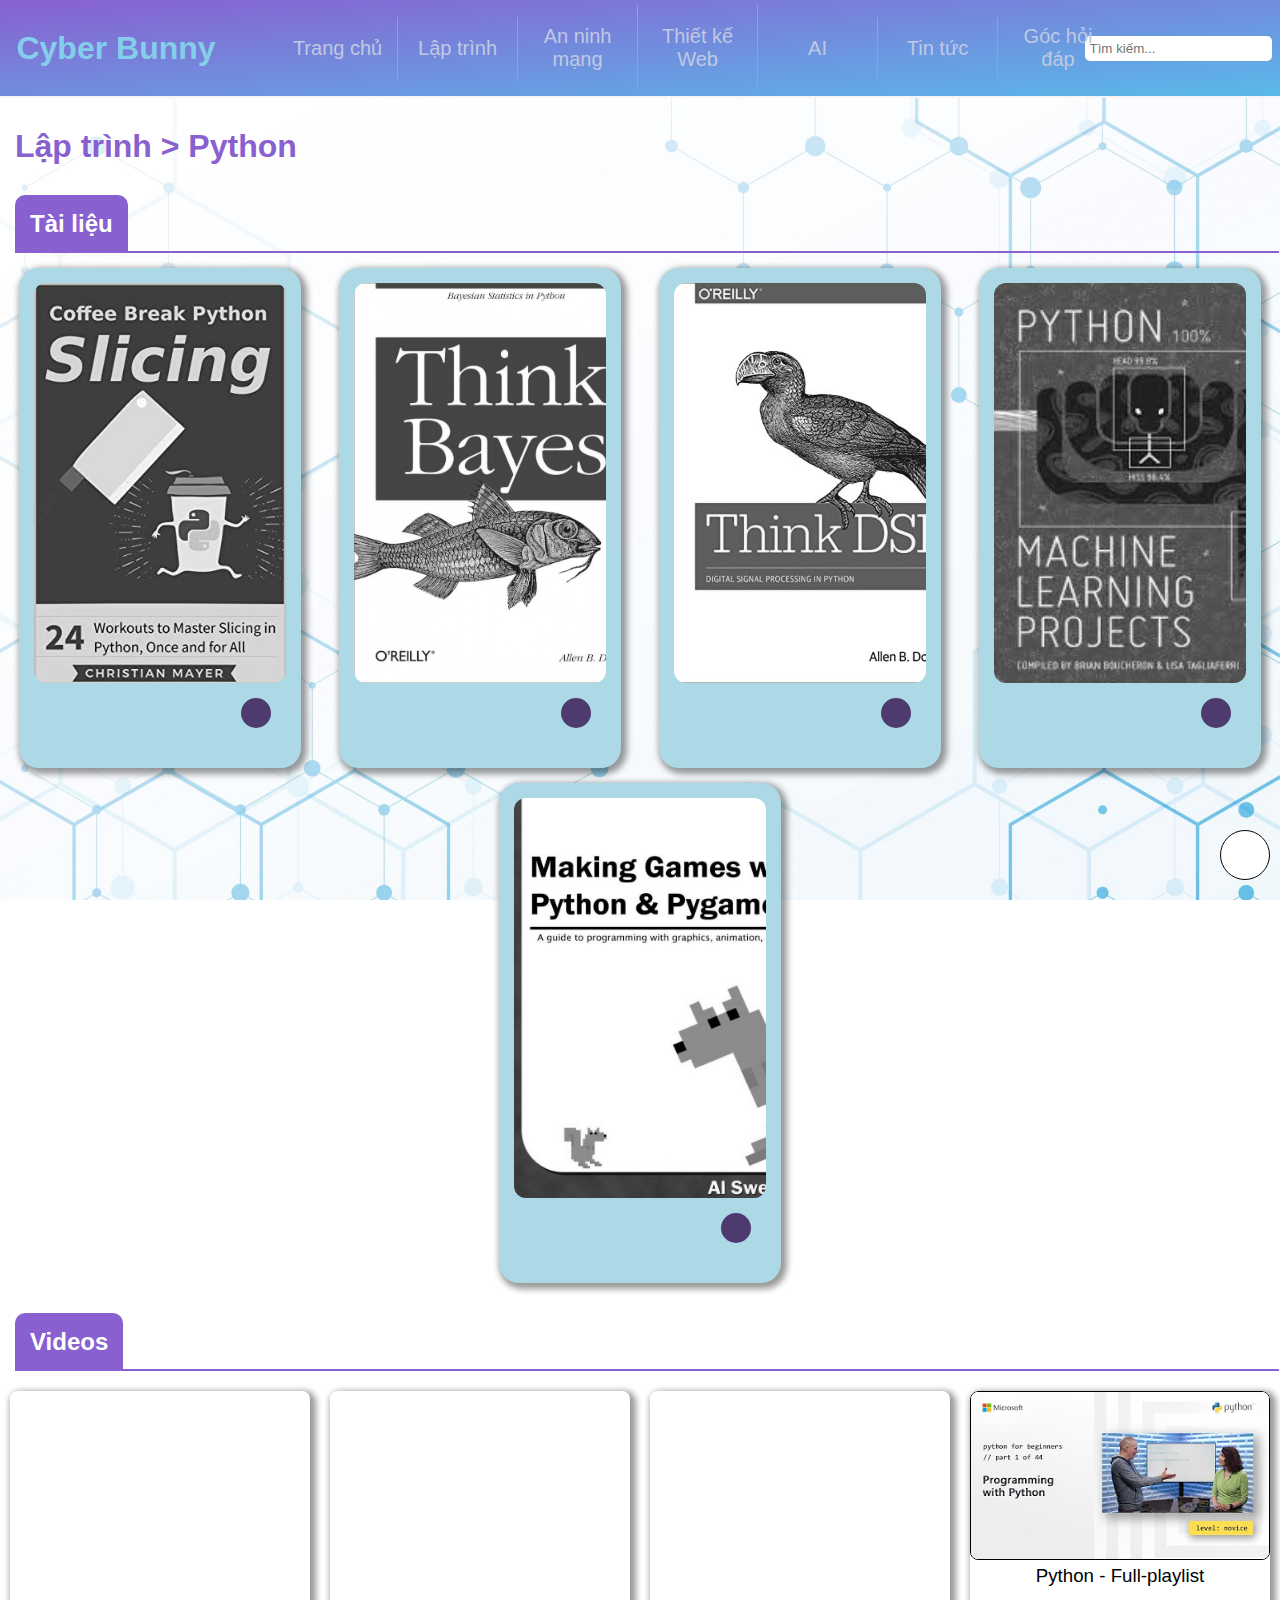
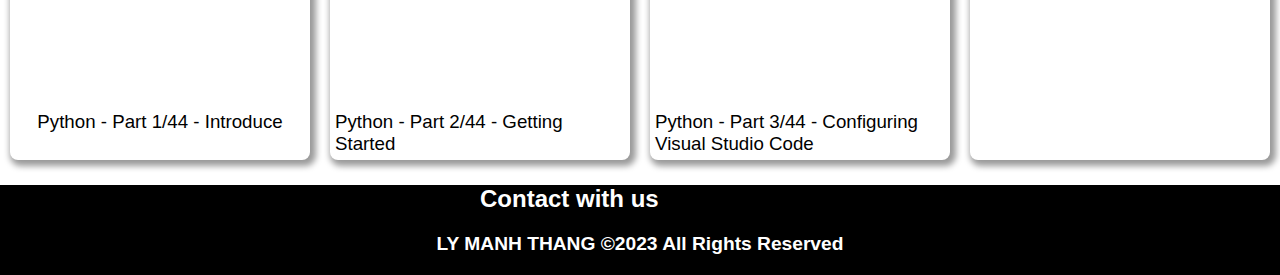
==== index2.html @ 0f4db386 "upload source code" ====
<!DOCTYPE html>
<html lang="vi">
<head>
    <meta charset="UTF-8">
    <meta name="viewport" content="width=device-width, initial-scale=1.0">
    <title>Lập trình - Python</title>
    <link rel="stylesheet" href="https://cdnjs.cloudflare.com/ajax/libs/font-awesome/6.4.0/css/all.min.css" integrity="sha512-iecdLmaskl7CVkqkXNQ/ZH/XLlvWZOJyj7Yy7tcenmpD1ypASozpmT/E0iPtmFIB46ZmdtAc9eNBvH0H/ZpiBw==" crossorigin="anonymous" referrerpolicy="no-referrer" />
    <link href="/CSS/css_myProject.css" rel="stylesheet">
    <script src="https://cdnjs.cloudflare.com/ajax/libs/jquery/3.7.0/jquery.min.js" integrity="sha512-3gJwYpMe3QewGELv8k/BX9vcqhryRdzRMxVfq6ngyWXwo03GFEzjsUm8Q7RZcHPHksttq7/GFoxjCVUjkjvPdw==" crossorigin="anonymous" referrerpolicy="no-referrer"></script>
    <script src="/JS/js_myProject.js"></script>
    <link rel="icon" type="a cute bunny" href="https://previews.123rf.com/images/aratehortua/aratehortua1904/aratehortua190400450/120900850-vector-cartoon-rabbit-icon-isolated-on-white-background.jpg">
</head>
<body>
    <div id="top"></div>
    <header class="head">
        <div class="flex mainbar between">
            <div class="pgName"><h1>Cyber Bunny</h1></div>
            <div class="navMenu flex">
                <ul class="flex">
                    <li><a href="/HTML/head_page.html">Trang chủ</a></li>
                    <li class="sub"><a href="#">Lập trình</a>
                        <ul class="submenu flex flexCol">
                            <li><a href="#">C++</a></li>
                            <li><a href="/HTML/2nd_page.html">Python</a></li>
                            <li><a href="#">Java</a></li>
                            <li><a href="#">Golang</a></li>
                        </ul>
                    </li>
                    <li><a href="#">An ninh mạng</a></li>
                    <li><a href="#">Thiết kế Web</a></li>
                    <li><a href="#">AI</a></li>
                    <li><a href="#">Tin tức</a></li>
                    <li><a href="#">Góc hỏi đáp</a></li>
                </ul>
            </div>
            <div class="search_bar">
                <input class="flex right" type="text" placeholder="Tìm kiếm...">
            </div>
            <label for="close_open_nav" class="bars_btn">
                <i class="fa-solid fa-bars"></i>
            </label>
            <input type="checkbox" name="" id="close_open_nav">
            <label for="close_open_nav" class="overlay"></label>
            <div class="m_menu">
                <label for="close_open_nav" class="close_btn"><i class="fa-solid fa-xmark"></i></label>
                <ul class="flex flexCol">
                    <li><a href="/HTML/head_page.html"><i class="fa-solid fa-house"></i><span>Trang chủ</span></a></li>
                    <li><a href="#"><i class="fa-solid fa-code"></i><span>Lập trình</span></a>
                    <li><a href="#"><i class="fa-solid fa-file-shield"></i><span>An ninh mạng</span></a></li>
                    <li><a href="#"><i class="fa-brands fa-html5"></i><span>Thiết kế Web</span></a></li>
                    <li><a href="#"><i class="fa-solid fa-microchip"></i><span>AI</span></a></li>
                    <li><a href="#"><i class="fa-regular fa-newspaper"></i><span>Tin tức</span></a></li>
                    <li><a href="#"><i class="fa-solid fa-user-group"></i><span>Góc hỏi đáp</span></a></li>
                    <li><i class="fa-solid fa-magnifying-glass"></i><input type="text" placeholder="Tìm kiếm..."></li>
                </ul>
            </div>
        </div>
    </header>
    <main>
        <div class="pg2_heading">Lập trình > <span>Python</span></div>
        <div class="title1 title">Tài liệu</div>
        <section class="documents">
            <a href="https://www.dbooks.org/coffee-break-python-slicing-1586/" class="card card1">
                <h2>Coffee Break Python Slicing</h2>
                <p>Christian Mayer</p>
                <div class="pic"></div>
                <button></button>
            </a>
            <a class="card card2" href="https://www.dbooks.org/think-bayes-1449370780/">
                <h2 title="Think Bayes">Think Bayes</h2>
                <p>Allen B.Downey</p>
                <div class="pic"></div>
                <button></button>
            </a>
            <a class="card card3" href="https://www.dbooks.org/think-dsp-1491938455/">
                <h2 title="Think DSP">Think DSP</h2>
                <p>Allen B.Downey</p>
                <div class="pic"></div>
                <button></button>
            </a>
            <a class="card card4" href="https://www.dbooks.org/python-machine-learning-projects-099977302x/">
                <h2 title="Think DSP">Machine Learning Project</h2>
                <p></p>
                <div class="pic"></div>
                <button></button>
            </a>
            <a class="card card5" href="https://www.dbooks.org/python-machine-learning-projects-099977302x/">
                <h2 title="Think DSP">Making games with Python</h2>
                <p> Al Sweigart</p>
                <div class="pic"></div>
                <button></button>
            </a>
        </section>
        <div class="title2 title">Videos</div>
        <section class="videos flex">
            <div class="video video1 flex flexCol">
                <iframe width="560" height="315" src="https://www.youtube.com/embed/jFCNu1-Xdsw" title="YouTube video player" frameborder="0" allow="accelerometer; autoplay; clipboard-write; encrypted-media; gyroscope; picture-in-picture; web-share" allowfullscreen></iframe>
                <h3>Python - Part 1/44 - Introduce</h3>
            </div>
            <div class="video video1 flex flexCol">
                <iframe width="560" height="315" src="https://www.youtube.com/embed/CXZYvNRIAKM" title="YouTube video player" frameborder="0" allow="accelerometer; autoplay; clipboard-write; encrypted-media; gyroscope; picture-in-picture; web-share" allowfullscreen></iframe>
                <h3>Python - Part 2/44 - Getting Started</h3>
            </div>
            <div class="video video1 flex flexCol">
                <iframe width="560" height="315" src="https://www.youtube.com/embed/EU8eayHWoZg" title="YouTube video player" frameborder="0" allow="accelerometer; autoplay; clipboard-write; encrypted-media; gyroscope; picture-in-picture; web-share" allowfullscreen></iframe>
                <h3>Python - Part 3/44 - Configuring Visual Studio Code</h3>
            </div>
            <a class="video video1 flex flexCol" href="https://www.youtube.com/watch?v=jFCNu1-Xdsw&list=PLlrxD0HtieHhS8VzuMCfQD4uJ9yne1mE6">
                <img src="/image/full_playlist_py.jpg" alt="full playlist"/>
                <h3>Python - Full-playlist</h3>
            </a>
        </section>
    </main>
    <div class="back2top">
        <a href="#top" title="Lên đầu trang"><i class="fa-solid fa-arrow-up"></i></a>
     </div>
    <footer class="flex flexCol">
        <div class="contact flex between">
            <div><h2>Contact with us</h2></div>
            <div class="icons flex">
                <div><a href="#"><i class="fa-brands fa-facebook"></i></a></div>
                <div><a href="#"><i class="fa-brands fa-instagram"></i></a></div>
                <div><a href="#"><i class="fa-brands fa-youtube"></i></a></div>
                <div><a href="#"><i class="fa-brands fa-twitter"></i></a></div>
            </div>
        </div>
        <h1>LY MANH THANG &copy;2023 All Rights Reserved</h1>
    </footer>
    
</body>
</html>
---- CSS/css_myProject.css ----
* {
    margin: 0;
    padding: 0;
    box-sizing: border-box;
}
html {
    scroll-behavior: smooth;
}

.pgName {
    min-width: 18%;
}
.pgName > h1 {
    user-select: none;
    color: #84ceeb;
    padding-left: 5%;
    /* text-shadow: 3px 3px 3px #c1c8e4; */
    font-size: xx-large;
    font-family: 'Trebuchet MS', 'Lucida Sans Unicode', 'Lucida Grande', 'Lucida Sans', Arial, sans-serif;
}
.flex {
    display: flex;
    align-items: center;
}
.flexwrap {
    flex-wrap: wrap;
}
.between {
    justify-content: space-between;
}
.flexCol {
    flex-direction: column;
}
div.navMenu {
    width: 60%;
}
div.navMenu > ul, .submenu, .m_menu > ul {
    margin: 0;
    padding: 0;
    list-style-type: none;
    align-items: center;
}
.head {
    background-image: linear-gradient(to bottom right,#8860d0,#5ab9ea);
    position: sticky;
    top: 0;
    z-index: 99999999;
    border-bottom: 2px solid whitesmoke;
    padding: 5px;
}
div.navMenu > ul > li, .submenu li {
    border-right: 1px solid #5ab9ea ;
    min-width: 120px;
    text-align: center;
}
.search_bar {
    width: 15%;
}
.right {
    border: none !important;
    min-width: unset !important;
}
.search_bar > input, .m_menu input {
    border-radius: 5px;
    padding: 5px;
    border: none;
    outline: none;
}
div.navMenu > ul > li > a, .submenu > li > a, .m_menu a  {
    text-decoration: none;
    display: block;
    padding: 20px 8px;
    color: #c1c8e4;
    font-size: 20px;
    position: relative;
}
div.navMenu > ul > li > a::after, .submenu > li > a::after {
    content: "";
    position: absolute;
    width: 0%;
    height: 6px;
    bottom: -2px;
    left: 0px;
    background-color: #8860d0;
    transition: width, 0.5s;
}
.mainbar {
    position: relative;
}
div.navMenu > ul > li > a:hover, .submenu > li > a:hover {
    color: white;
}
div.navMenu > ul > li > a:hover::after, .submenu > li > a:hover::after {
    width: 100%;
    color: white;
}
.navMenu > ul > li:last-child {
    border: none;
}
.submenu {
    position: absolute;
    display: none;
    background-color: #5680e9;
    width: inherit;
    border-radius: 0 0 10px 10px;
    overflow: hidden;
}
.submenu li {
    border: none;
}
.sub:hover .submenu {
    display: block;
}
.bars_btn {
    display: none;
}
.bars_btn > i {
    aspect-ratio: 1/1;
    font-size: xx-large;
}
.overlay {
    position: fixed;
    top: 0;
    right: 0;
    bottom: 0;
    left: 0;
    background-color: rgba(0, 0, 0, 0.25);
    display: none;
}
.m_menu {
    background-color: white;
    background-color: #5f85f7;
    width: 300px;
    position: fixed;
    top: 0;
    right: 0;
    bottom: 0;
    margin-right: -300px;
    align-items: flex-start !important;
    justify-content: flex-start !important;
    border-radius: 5px  0px 0px 5px;
    transition: margin-right 0.5s;
}
.m_menu ul {
    align-items: unset;
}
.m_menu a {
    padding: 15px 40px;
    color: black;
}
.m_menu > ul > li > a > i, .m_menu > ul > li > i {
    aspect-ratio: 1/1;
    padding: 5px;
    margin-right: 5px;
}
.m_menu > ul > li:last-child {
    margin-left: 40px;
}
.m_menu input {
    border: none;
}
.close_btn i {
    font-size: xx-large;
    padding: 10px;
}
#close_open_nav {
    display: none;
}
#close_open_nav:checked ~ .overlay {
    display: block;
}
#close_open_nav:checked ~ .m_menu {
    margin-right: 0;
}
body {
    background-image: url(/image/web-bg.jpg);
    background-attachment: fixed;
    background-size: cover;
    font-family: Verdana, Geneva, Tahoma, sans-serif;
    padding: 0;
    margin: 0;
}
.back2top {
    display: flex;
    position: fixed;
    width: 50px;
    height: 50px;
    bottom: 20px;
    right: 10px;
    justify-content: center;
    align-items: center;
    background-color: white;
    border: 1px solid black;
    border-radius: 50%;
}
.back2top i {
    font-size: x-large;
    color: black;
}
.back2top > a {
    display: block;
    padding: 20px;
}
.container {
    display: grid;
    grid-template-columns: repeat(8, 1fr);
    grid-template-rows: repeat(5, 1fr);
    gap: 15px;
}
.item {
    /* outline: 1px solid black; */
    background-color: #f4fefd;
    color: #1b2223;
    min-height: 50px;
    border-radius: 5px;
    overflow: hidden;
    position: relative;
    box-shadow: 3px 3px 6px 3px rgba(0, 0, 0, 0.3);
}
.item > a {
    display: block;
    width: 100%;
    height: 100%;
}
.item img {
    display: block;
    width: 100%;
    height: 100%;
    min-height: auto;
    object-fit: cover;
    object-position: center;
    scale: 1.05;
    transition: scale 0.5s;
}
.item h2 {
    position: absolute;
    bottom: 20px;
    left: 20px;
    z-index: 500;
    color: lightskyblue;
    font-size: 30px;
    text-shadow: -1px 0 black, 0 1px black, 1px 0 black, 0 -1px black;
}
.item1 {
    grid-row: 1/4;
    grid-column: 1/5;
}
.item2 {
    grid-row: 1/3;
    grid-column: 5/7;
}
.item3 {
    grid-row: 1/3;
    grid-column: 7/9;
}
.item4 {
    grid-row: 4/6;
    grid-column: 1/5;
}
.item5 {
    grid-row: 3/6;
    grid-column: 5/9;
}
section.container {
    padding: 20px 20px;
    height: 768px;
}
.item > a > img:hover {
    scale: 1;
}
.content {
    /* background-color: #f4fefd; */
    position: relative;
    margin-top: 20px;
    padding: 0 5%;
}
.newsHeading  {
    padding: 20px 10px;
    font-size: xx-large;
    color: black;
}
.post {
    width: 24%;
    overflow: hidden;
    list-style: none;
    /* flex: 1 0 24%; */
}

ul.allnews > li {
    margin: 5px;
    flex-grow: 1;
    flex-basis: 300px;
}
.post > div {
    width: 100%;
    overflow: hidden;
}
.thumb {
    overflow: hidden;
    border-radius: 0.5rem;
}
.thumb~div {
    width: 100%;
    display: flex;
    align-items: flex-start;
    justify-content: center;
}
.post img {
    /* overflow: hidden; */
    display: block;
    /* padding: 10px; */
    width: 100%;
    object-fit: cover;
    object-position: center;
    aspect-ratio: 16/9;
    /* border-radius: 1.5rem; */
    transition: scale 0.5s;
}
.post > a {
    text-decoration: none;
}
.post h4 {
    padding-left: 10px;
    color: #1b2223;
}
.post div {
    margin: 5px;
}
.post > a:hover img {
    scale: 1.1;
}
.post label {
    margin-right: auto;
    color: gray;
    padding-left: 10px;
}   
/*------FOR 2nd PAGE------*/
.pg2_heading, section {
    margin: 15px 0;
}
.pg2_heading, .title {
    padding: 15px;
    font-size: xx-large;
    color: #8860d0;
    font-weight: bold;
}
.title {
    font-size: x-large;
    position: relative;
    margin: 0 10px 0 15px;
    display: inline-block;
    background-color: #8860d0;
    color: white;
    /* padding: 10px; */
    border-radius: 10px 10px 0 0;
}
.title::after {
    content: "";
    position: absolute;
    width: 98vw;
    height: 2px;
    bottom: 0px;
    left: 10px;
    background-color: #8860d0;
    transition: width, 0.5s;
}
.documents {
    display: flex;
    justify-content: space-around;
    align-items: center;
    flex-wrap: wrap;
    margin-top: 15px;
}
.documents .card {
    background-color: lightblue;
    position: relative;
    aspect-ratio: 9/16;
    /* width: 500px; */
    height: 500px;
    padding: 15px;
    overflow: hidden;
    margin-bottom: 15px;
    border-radius: 20px;
    box-shadow: 3px 3px 6px 3px rgba(0, 0, 0, 0.4);
}
.documents .card h2 {
    z-index: 99;
    opacity: 1;
    position: absolute;
    bottom: 25px;
    right: 300px;
    font-size: 20px;
    font-weight: 700;
    color: white;
    pointer-events: none;
    transition: 0.2s ease;
    text-shadow: 0 0 15px rgba(0, 0, 0, 0.5);
}
.documents .card p {
    z-index: 99;
    position: absolute;
    bottom: 30px;
    right: 130px;
    width: 150px;
    color: white;
    opacity: 0;
    font-size: 12px;
    text-align: right;
    letter-spacing: 1px;
    transition: 0.2s ease;
}
/* .documents .card span {
    z-index: 99;
    position: absolute;
    top: 60px;
    right: 35px;
    color: #8860d0;
    font-size: 12px;
    letter-spacing: 1px;
    writing-mode: vertical-lr;
    transition: 0.2s ease;
    opacity: 0.7;
} */
.documents .card .pic {
    z-index: 100;
    /* width: 395px;
    height: 200px; *
    /* aspect-ratio: 8/16; */
    height: 400px;
    width: 250x;
    background-size: cover;
    border-radius: 12px;
    filter: grayscale(100%);
    transition: 0.3s ease;
}
.documents .card button {
    position: absolute;
    right: 30px;
    bottom: 40px;
    width: 30px;
    height: 30px;
    background-color: #4d3b6f;
    border: none;
    border-radius: 30px;
    cursor: pointer;
    outline: none;
    opacity: 1;
    transition: 0.3s ease;
}
.documents .card1 .pic {
    background-image: url(/image/cf_python.jpg);
}
.documents .card2 .pic {
    background-image: url(/image/python_book_2.jpg);
}
.documents .card3 .pic {
    background-image: url(/image/python_thinkdps.jpg);
}
.documents .card4 .pic {
    background-image: url(/image/python_machine_learning.jpg);
}
.documents .card5 .pic {
    background-image: url(/image/pygame.jpg);
}
.documents .card:hover button {
    transform: scale(17.5);
    opacity: 0.7;
}
.documents .card:hover h2 {
    opacity: 1;
    bottom: 100px;
    right: 20px;
    font-size: 25px;
}
.documents .card:hover p {
    opacity: 1;
    right: 60px;
    font-size: 15px;
}
/* .documents .card:hover span {
    opacity: 0;
    top: 80px;
} */
.documents .card:hover .pic {
    filter: grayscale(0);
    /* width: 300px; */
    width: 100%;
    height: 100%;
}
.videos {
    align-items: stretch;
    flex-wrap: wrap;
}
.video {
    width: 24%;
    margin: 5px 10px;
    border-radius: 8px;
    overflow: hidden;
    box-shadow: 3px 3px 6px 3px rgba(0, 0, 0, 0.4);
    text-decoration: none;
    color: black;
    flex-grow: 1;
    flex-basis: 300px;
}
.video iframe, .video img {
    width: 100% !important;
    aspect-ratio: 16/9 !important;
    border-radius: 8px;
    overflow: hidden ;
}

.video img {
    border: 1px solid black;
    object-fit: cover;
    aspect-ratio: 16/15;
}
.video h3 {
    padding: 5px;
    font-weight: unset;

}
/*-----------------------*/
/*FOR NEWS PAGE*/
section.body {
    margin: 15px;
}
.header .topic {
    color: gray;
}
.header .heading {
    font-size: 3rem;
    padding: 10px 20px;
    text-align: center;
    line-height: 1.5;
}
.child_1 {
    width: 70%;
}
.aside_right {
    width: 25%;
}
.child_1 .image {
    width: 100%;
    aspect-ratio: 16/9;
    border: 2px solid rgb(0,0,0,0.2);
    border-radius: 10px;
    overflow: hidden;
}
.child_1 .image img,
.aside_left .image img {
    display: block;
    width: 100%;
    height: 100%;
    min-height: auto;
    object-fit: cover;
    object-position: center;
}
.aside_child_2-article {
   align-items: flex-start;
   margin-top: 20px;
}
.aside_child_2-article .aside_left {
    margin: 15px 0;
    width: 25%;
    position: sticky;
    top: 100px;
}
.aside_child_2-article .article {
    width: 73%;
}
.author {
    margin: 10px 0;
}
.author .image {
    width: 80px;
    aspect-ratio: 1/1;
    border-radius: 50%;
}
.author p {
    font-size: 1rem;
    font-weight: 500;
}
.author span {
    color: gray;
}
.aside_left .icons > div:hover i {
    color: black;
}
.icons p {
    font-size: 1.2rem;
    font-weight: 800;
}
.article {
    line-height: 1.75;
    padding: 20px;
    margin-top: 10px;
}
div.article > p {
    padding-left: 40px;
    font-size: 1.1rem;
}
.aside_right {
    padding: 15px;
    height: 2100px;
}
.aside_right > div {
    position: sticky;
    top: 120px;
    margin-top: 40px;
}
.aside_right h2 {
    font-size: 2rem;
}
.aside_right ul {
    list-style: none;
}
.aside_right ul li a {
    text-decoration: none;
    color: black;
    font-size: 1.2rem;
    align-items: center;
    justify-content: center;
}
.aside_right ul li a span {
    font-size: 3.5rem;
    padding-right: 15px;
}
.aside_right ul li a h3 {
    font-weight: 300;
}
/*----------------------*/
footer {
    height: auto;
    margin-top: 20px;
    background-color: black;
    color: white;
}
footer > h1 {
    user-select: none;
    font-size: larger;
    padding: 20px;
    text-align: center;
}
.contact {
    width: 25%;
}
div.icons > div > a {
    display: block;
    padding: 10px;
    text-decoration: none;
}
div.icons > div > a > i {
    font-size: x-large;
    color: gray;
}
div.icons > div > a:hover > i {
    color: white;
}
/* reponsive for mobile */
@media (max-width: 450px) {
    .pgName {
        width: 70%;
    }
    .bars_btn {
        display: block;
        margin-right: 8px;
    }
    .navMenu, .search_bar {
        display: none;
    }
    .container {
        height: fit-content !important ;
        display: flex;
        align-items: center;
        column-gap: 10px;
        overflow-x: scroll;
        scroll-snap-type: x mandatory;
    }
    .item {
        scroll-snap-align: center;
        min-width: 75%;
        aspect-ratio: 16/9;
    }
    .item h2 {
        font-size: medium;
    }
    .post {
        width: 95%;
    }
    .post > a > div {
        flex-direction: row;
    }
    .post div.thumb {
        width: 30%;
    }
    .post div.thumb + div {
        width: 70%;
        justify-content: flex-start;
        align-items: flex-start;
    }
    .post img {
        aspect-ratio: 1.2/1;
    }
    .post label {
        font-size: small;
    }
    .post h4 {
        font-size: 0.85rem;
    }
    footer {
        font-size: 0.8rem;
    }
    .contact > div.text {
        min-width: 65%;
    }
    .contact {
        padding: 10px;
        justify-content: space-around !important;
    }
    .icons i {
        font-size: small;
    }
}
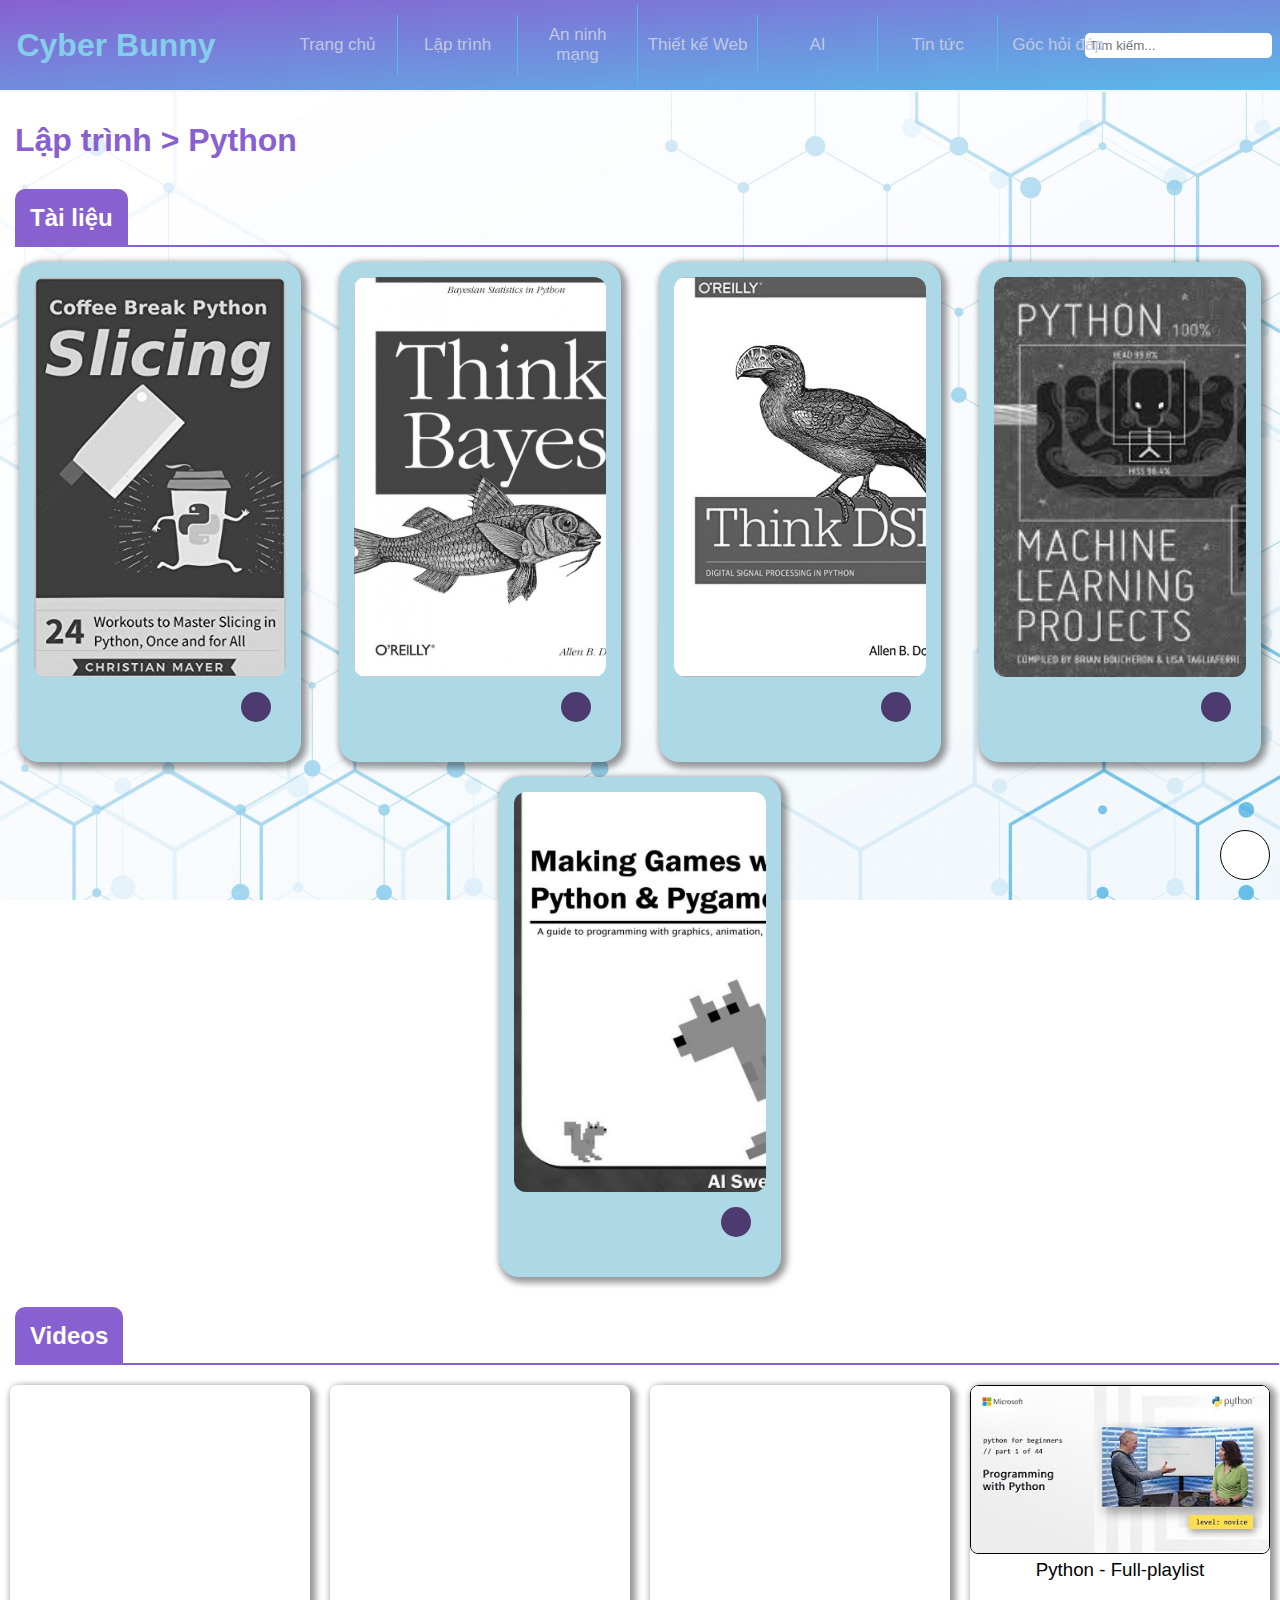
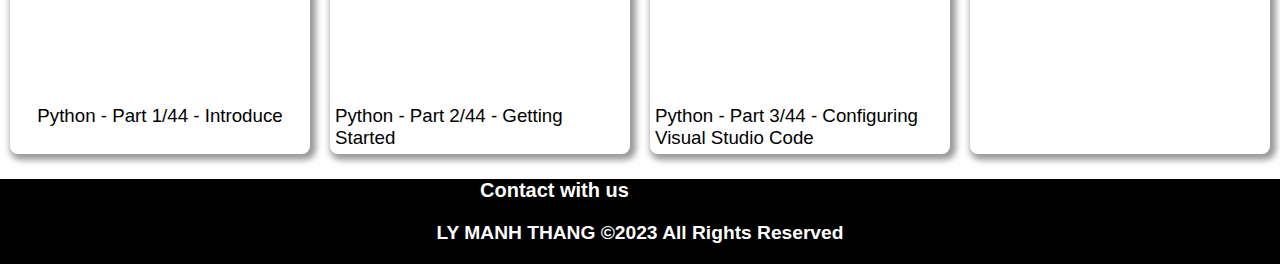
==== commit 6291ef8c: "Update index2.html" ====
--- a/index2.html
+++ b/index2.html
@@ -5,9 +5,9 @@
     <meta name="viewport" content="width=device-width, initial-scale=1.0">
     <title>Lập trình - Python</title>
     <link rel="stylesheet" href="https://cdnjs.cloudflare.com/ajax/libs/font-awesome/6.4.0/css/all.min.css" integrity="sha512-iecdLmaskl7CVkqkXNQ/ZH/XLlvWZOJyj7Yy7tcenmpD1ypASozpmT/E0iPtmFIB46ZmdtAc9eNBvH0H/ZpiBw==" crossorigin="anonymous" referrerpolicy="no-referrer" />
-    <link href="/CSS/css_myProject.css" rel="stylesheet">
+    <link href="CSS/css_myProject.css" rel="stylesheet">
     <script src="https://cdnjs.cloudflare.com/ajax/libs/jquery/3.7.0/jquery.min.js" integrity="sha512-3gJwYpMe3QewGELv8k/BX9vcqhryRdzRMxVfq6ngyWXwo03GFEzjsUm8Q7RZcHPHksttq7/GFoxjCVUjkjvPdw==" crossorigin="anonymous" referrerpolicy="no-referrer"></script>
-    <script src="/JS/js_myProject.js"></script>
+    <script src="JS/js_myProject.js"></script>
     <link rel="icon" type="a cute bunny" href="https://previews.123rf.com/images/aratehortua/aratehortua1904/aratehortua190400450/120900850-vector-cartoon-rabbit-icon-isolated-on-white-background.jpg">
 </head>
 <body>
@@ -17,11 +17,11 @@
             <div class="pgName"><h1>Cyber Bunny</h1></div>
             <div class="navMenu flex">
                 <ul class="flex">
-                    <li><a href="/HTML/head_page.html">Trang chủ</a></li>
+                    <li><a href="index.html">Trang chủ</a></li>
                     <li class="sub"><a href="#">Lập trình</a>
                         <ul class="submenu flex flexCol">
                             <li><a href="#">C++</a></li>
-                            <li><a href="/HTML/2nd_page.html">Python</a></li>
+                            <li><a href="index2.html">Python</a></li>
                             <li><a href="#">Java</a></li>
                             <li><a href="#">Golang</a></li>
                         </ul>
@@ -44,7 +44,7 @@
             <div class="m_menu">
                 <label for="close_open_nav" class="close_btn"><i class="fa-solid fa-xmark"></i></label>
                 <ul class="flex flexCol">
-                    <li><a href="/HTML/head_page.html"><i class="fa-solid fa-house"></i><span>Trang chủ</span></a></li>
+                    <li><a href="index.html"><i class="fa-solid fa-house"></i><span>Trang chủ</span></a></li>
                     <li><a href="#"><i class="fa-solid fa-code"></i><span>Lập trình</span></a>
                     <li><a href="#"><i class="fa-solid fa-file-shield"></i><span>An ninh mạng</span></a></li>
                     <li><a href="#"><i class="fa-brands fa-html5"></i><span>Thiết kế Web</span></a></li>
@@ -106,7 +106,7 @@
                 <h3>Python - Part 3/44 - Configuring Visual Studio Code</h3>
             </div>
             <a class="video video1 flex flexCol" href="https://www.youtube.com/watch?v=jFCNu1-Xdsw&list=PLlrxD0HtieHhS8VzuMCfQD4uJ9yne1mE6">
-                <img src="/image/full_playlist_py.jpg" alt="full playlist"/>
+                <img src="image/full_playlist_py.jpg" alt="full playlist"/>
                 <h3>Python - Full-playlist</h3>
             </a>
         </section>
@@ -116,7 +116,7 @@
      </div>
     <footer class="flex flexCol">
         <div class="contact flex between">
-            <div><h2>Contact with us</h2></div>
+            <div class="text"><h2>Contact with us</h2></div>
             <div class="icons flex">
                 <div><a href="#"><i class="fa-brands fa-facebook"></i></a></div>
                 <div><a href="#"><i class="fa-brands fa-instagram"></i></a></div>
@@ -128,4 +128,4 @@
     </footer>
     
 </body>
-</html>+</html>
--- a/CSS/css_myProject.css
+++ b/CSS/css_myProject.css
@@ -71,7 +71,7 @@
     display: block;
     padding: 20px 8px;
     color: #c1c8e4;
-    font-size: 20px;
+    font-size: 17px;
     position: relative;
 }
 div.navMenu > ul > li > a::after, .submenu > li > a::after {
@@ -79,7 +79,7 @@
     position: absolute;
     width: 0%;
     height: 6px;
-    bottom: -2px;
+    bottom: -5px;
     left: 0px;
     background-color: #8860d0;
     transition: width, 0.5s;
@@ -173,7 +173,7 @@
     margin-right: 0;
 }
 body {
-    background-image: url(/image/web-bg.jpg);
+    background-image: url(https://lymanhthang.github.io/bt_tkw/image/web-bg.jpg);
     background-attachment: fixed;
     background-size: cover;
     font-family: Verdana, Geneva, Tahoma, sans-serif;
@@ -448,19 +448,19 @@
     transition: 0.3s ease;
 }
 .documents .card1 .pic {
-    background-image: url(/image/cf_python.jpg);
+    background-image: url(https://lymanhthang.github.io/bt_tkw/image/cf_python.jpg);
 }
 .documents .card2 .pic {
-    background-image: url(/image/python_book_2.jpg);
+    background-image: url(https://lymanhthang.github.io/bt_tkw/image/python_book_2.jpg);
 }
 .documents .card3 .pic {
-    background-image: url(/image/python_thinkdps.jpg);
+    background-image: url(https://lymanhthang.github.io/bt_tkw/image/python_thinkdps.jpg);
 }
 .documents .card4 .pic {
-    background-image: url(/image/python_machine_learning.jpg);
+    background-image: url(https://lymanhthang.github.io/bt_tkw/image/python_machine_learning.jpg);
 }
 .documents .card5 .pic {
-    background-image: url(/image/pygame.jpg);
+    background-image: url(https://lymanhthang.github.io/bt_tkw/image/pygame.jpg);
 }
 .documents .card:hover button {
     transform: scale(17.5);
@@ -641,6 +641,9 @@
     padding: 20px;
     text-align: center;
 }
+.text h2 {
+    font-size: 20px;
+}
 .contact {
     width: 25%;
 }
@@ -720,4 +723,4 @@
     .icons i {
         font-size: small;
     }
-}+}
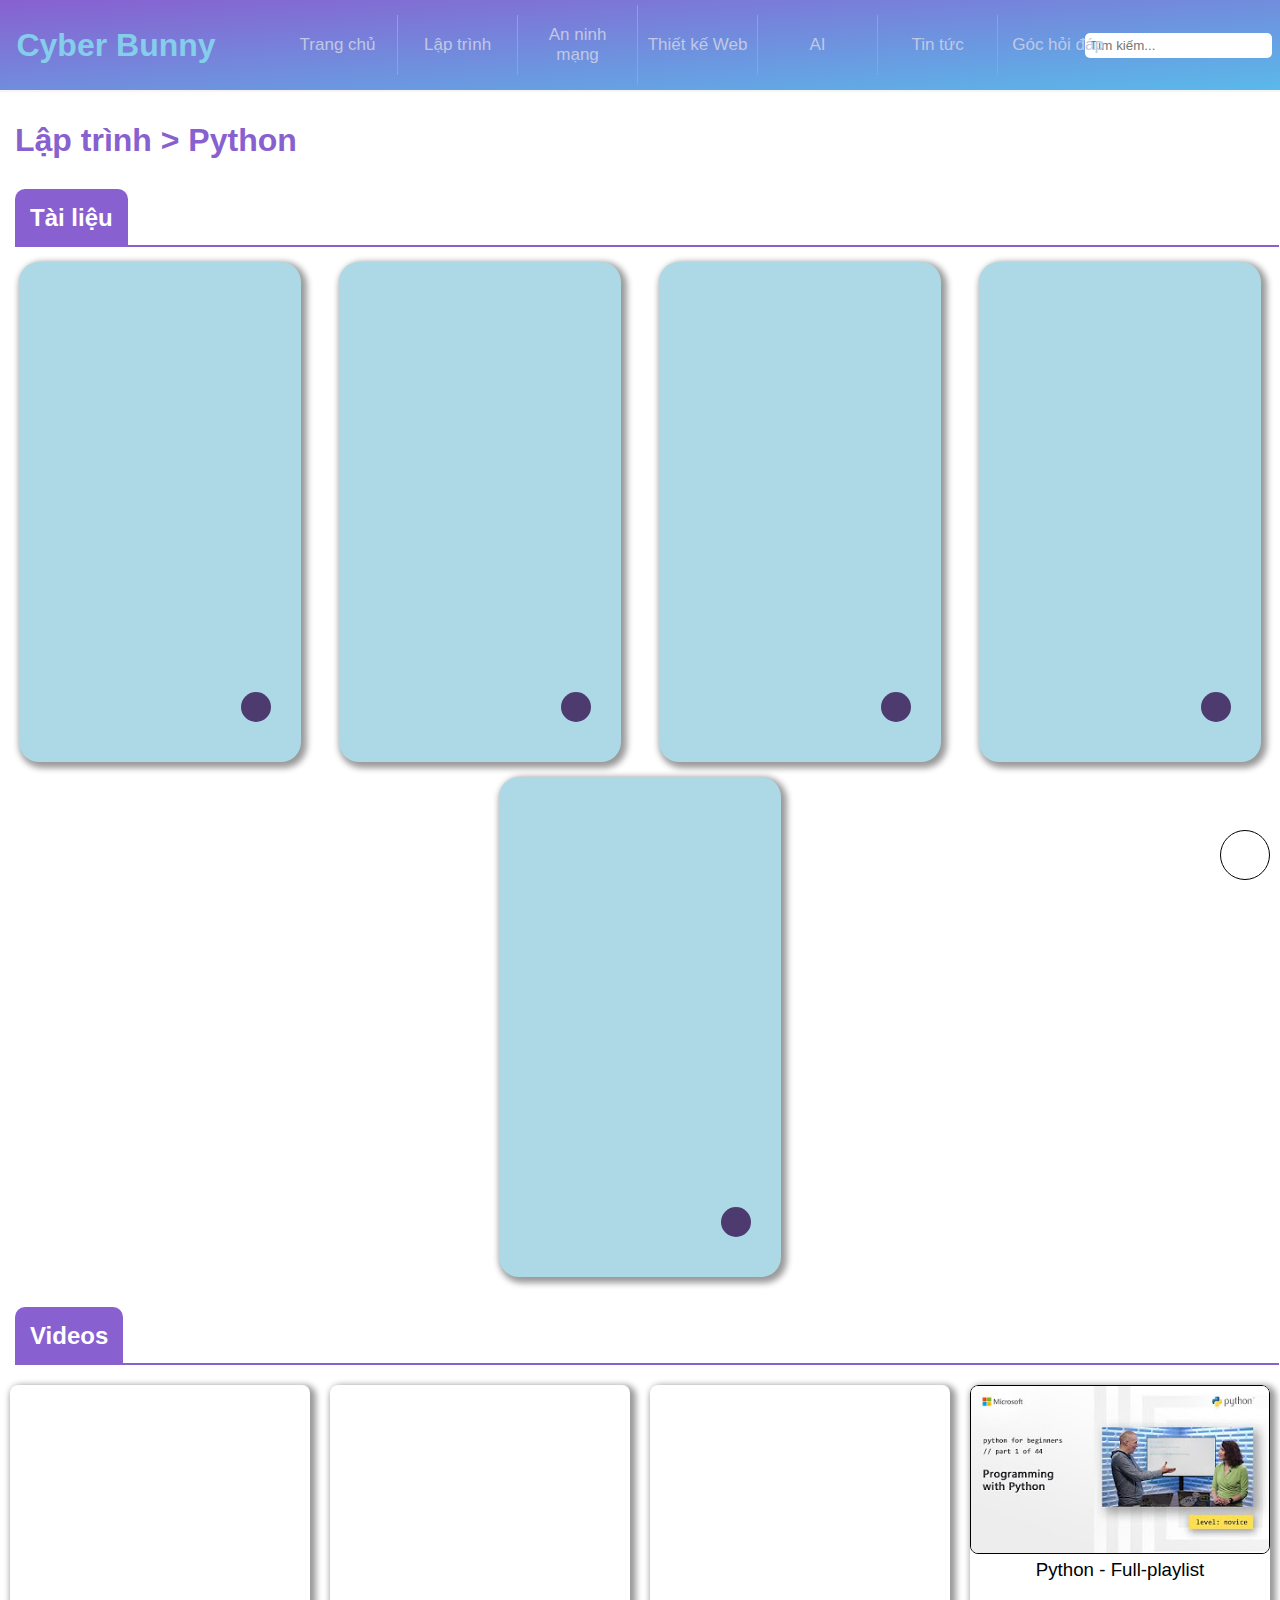
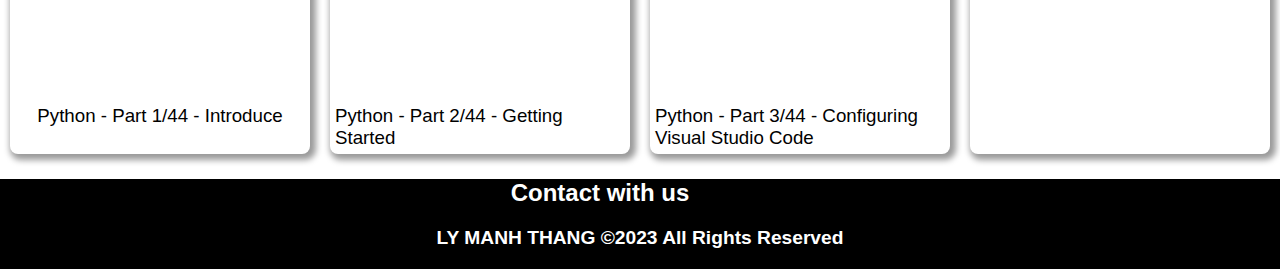
==== commit ce73815a: "Update index2.html" ====
--- a/index2.html
+++ b/index2.html
@@ -115,7 +115,7 @@
         <a href="#top" title="Lên đầu trang"><i class="fa-solid fa-arrow-up"></i></a>
      </div>
     <footer class="flex flexCol">
-        <div class="contact flex between">
+        <div class="contact flex">
             <div class="text"><h2>Contact with us</h2></div>
             <div class="icons flex">
                 <div><a href="#"><i class="fa-brands fa-facebook"></i></a></div>
--- a/CSS/css_myProject.css
+++ b/CSS/css_myProject.css
@@ -79,7 +79,7 @@
     position: absolute;
     width: 0%;
     height: 6px;
-    bottom: -5px;
+    bottom: -3px;
     left: 0px;
     background-color: #8860d0;
     transition: width, 0.5s;
@@ -130,7 +130,7 @@
 .m_menu {
     background-color: white;
     background-color: #5f85f7;
-    width: 300px;
+    width: 255px;
     position: fixed;
     top: 0;
     right: 0;
@@ -173,7 +173,7 @@
     margin-right: 0;
 }
 body {
-    background-image: url(https://lymanhthang.github.io/bt_tkw/image/web-bg.jpg);
+    background-image: url(image/web-bg.jpg);
     background-attachment: fixed;
     background-size: cover;
     font-family: Verdana, Geneva, Tahoma, sans-serif;
@@ -448,19 +448,19 @@
     transition: 0.3s ease;
 }
 .documents .card1 .pic {
-    background-image: url(https://lymanhthang.github.io/bt_tkw/image/cf_python.jpg);
+    background-image: url(image/cf_python.jpg);
 }
 .documents .card2 .pic {
-    background-image: url(https://lymanhthang.github.io/bt_tkw/image/python_book_2.jpg);
+    background-image: url(image/python_book_2.jpg);
 }
 .documents .card3 .pic {
-    background-image: url(https://lymanhthang.github.io/bt_tkw/image/python_thinkdps.jpg);
+    background-image: url(image/python_thinkdps.jpg);
 }
 .documents .card4 .pic {
-    background-image: url(https://lymanhthang.github.io/bt_tkw/image/python_machine_learning.jpg);
+    background-image: url(image/python_machine_learning.jpg);
 }
 .documents .card5 .pic {
-    background-image: url(https://lymanhthang.github.io/bt_tkw/image/pygame.jpg);
+    background-image: url(image/pygame.jpg);
 }
 .documents .card:hover button {
     transform: scale(17.5);
@@ -611,22 +611,28 @@
 .aside_right h2 {
     font-size: 2rem;
 }
-.aside_right ul {
+.aside_right ul, .popular_arti ul {
     list-style: none;
 }
-.aside_right ul li a {
+.aside_right ul li a, .popular_arti ul li a {
     text-decoration: none;
     color: black;
     font-size: 1.2rem;
     align-items: center;
     justify-content: center;
 }
-.aside_right ul li a span {
+.aside_right ul li a span, .popular_arti ul li a span {
     font-size: 3.5rem;
     padding-right: 15px;
 }
 .aside_right ul li a h3 {
     font-weight: 300;
+}
+.aside_left_m {
+    display: none;
+}
+.popular_arti {
+    display: none;
 }
 /*----------------------*/
 footer {
@@ -641,11 +647,9 @@
     padding: 20px;
     text-align: center;
 }
-.text h2 {
-    font-size: 20px;
-}
 .contact {
-    width: 25%;
+    width: 100%;
+    justify-content: center;
 }
 div.icons > div > a {
     display: block;
@@ -713,14 +717,84 @@
     footer {
         font-size: 0.8rem;
     }
-    .contact > div.text {
-        min-width: 65%;
-    }
-    .contact {
-        padding: 10px;
-        justify-content: space-around !important;
-    }
     .icons i {
         font-size: small;
     }
-}
+    .contact .text {
+        width: 35%;
+    }
+    .contact h2 {
+        font-size: 20px;
+    }
+    /*news_page*/
+    .header .heading {
+        font-size: 20px;
+    }
+    .aside_right {
+        display: none;
+    }
+    .child_1 {
+        width: 100%;
+    }
+    .aside_left {
+        display: none;
+    }
+    .aside_child_2-article {
+        display: block;
+        width: 100%;
+    }
+    .article {
+        width: 100% !important;
+        line-height: 1.5;
+    }
+    .article h2 {
+        font-size: 18px;
+    }
+    .article p {
+        font-size: 15px !important;
+    }
+    .aside_left_m {
+        display: flex;
+        flex-wrap: wrap;
+        flex-direction: row;
+        width: 100%;
+        align-items: center;
+    }
+    .aside_left_m > .author {
+        max-width: 20%;
+        padding-left: 15px;
+    }
+    .aside_left_m > .icons {
+        width: 80%;
+        padding-right: 15px;
+    }
+    .aside_left_m > div.author > div.image > img {
+        width: 80px;
+        aspect-ratio: 1/1;
+    }
+    .icons {
+        justify-content: space-between;
+    }
+    .icons .text {
+        padding-bottom: 15px;
+    }
+    #icons {
+        width: 100%;
+        height: 100%;
+        flex-direction: row;
+        align-items: center;
+        justify-content: space-around;
+        padding-left: 15px;
+    }
+    #icons i {
+        font-size: 30px;
+        color: grey;
+    }
+    .popular_arti {
+        margin-top: 15px;
+        width: 100%;
+        display: flex;
+        flex-direction: column;
+        align-items: center;
+    }
+}
